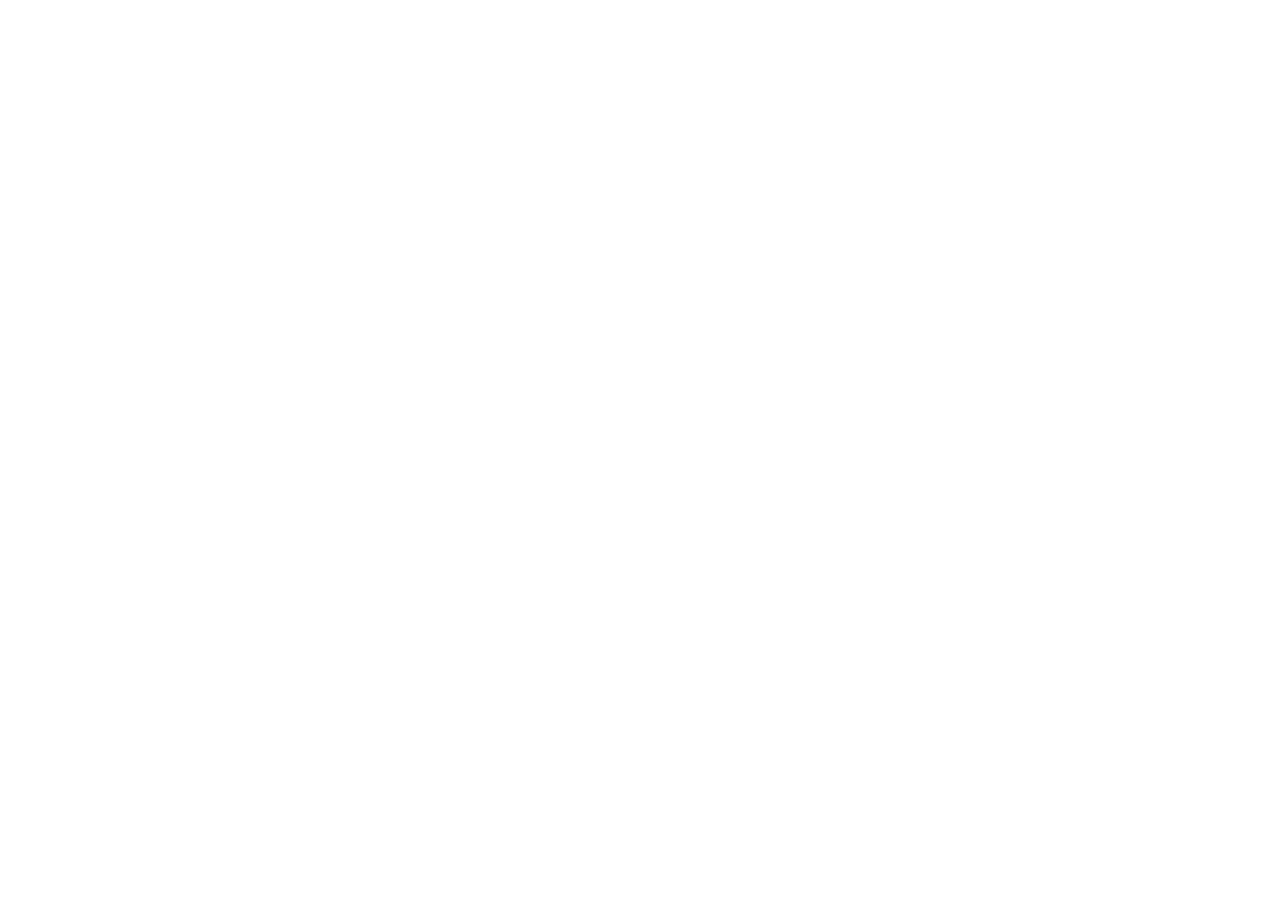
==== index.html @ 8aeec88a "Add README.md and index.html" ====
<!DOCTYPE html>
<html lang="en">
<head>
    <meta charset="UTF-8">
    <meta http-equiv="X-UA-Compatible" content="IE=edge">
    <meta name="viewport" content="width=device-width, initial-scale=1.0">
    <title></title>
</head>
<body>
    
</body>
</html>
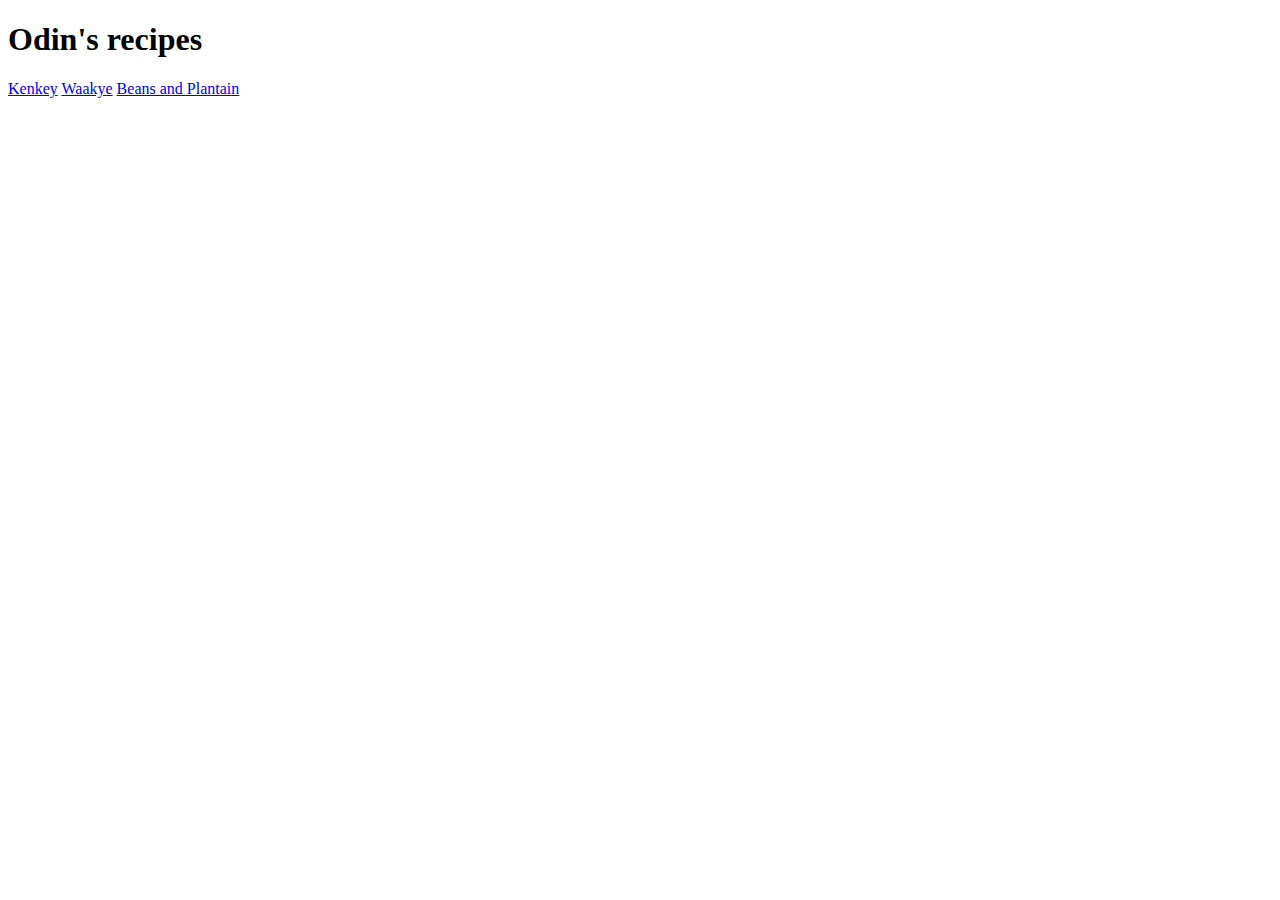
==== commit cdc81a87: "Beans and Plantain recipe page" ====
--- a/index.html
+++ b/index.html
@@ -7,6 +7,9 @@
     <title></title>
 </head>
 <body>
-    
+    <h1>Odin's recipes</h1>
+    <a href="./recipes/kenkey.html">Kenkey</a>
+    <a href="./recipes/waakye.html">Waakye</a>
+    <a href="./recipes/beans-plantain.html">Beans and Plantain</a>
 </body>
 </html>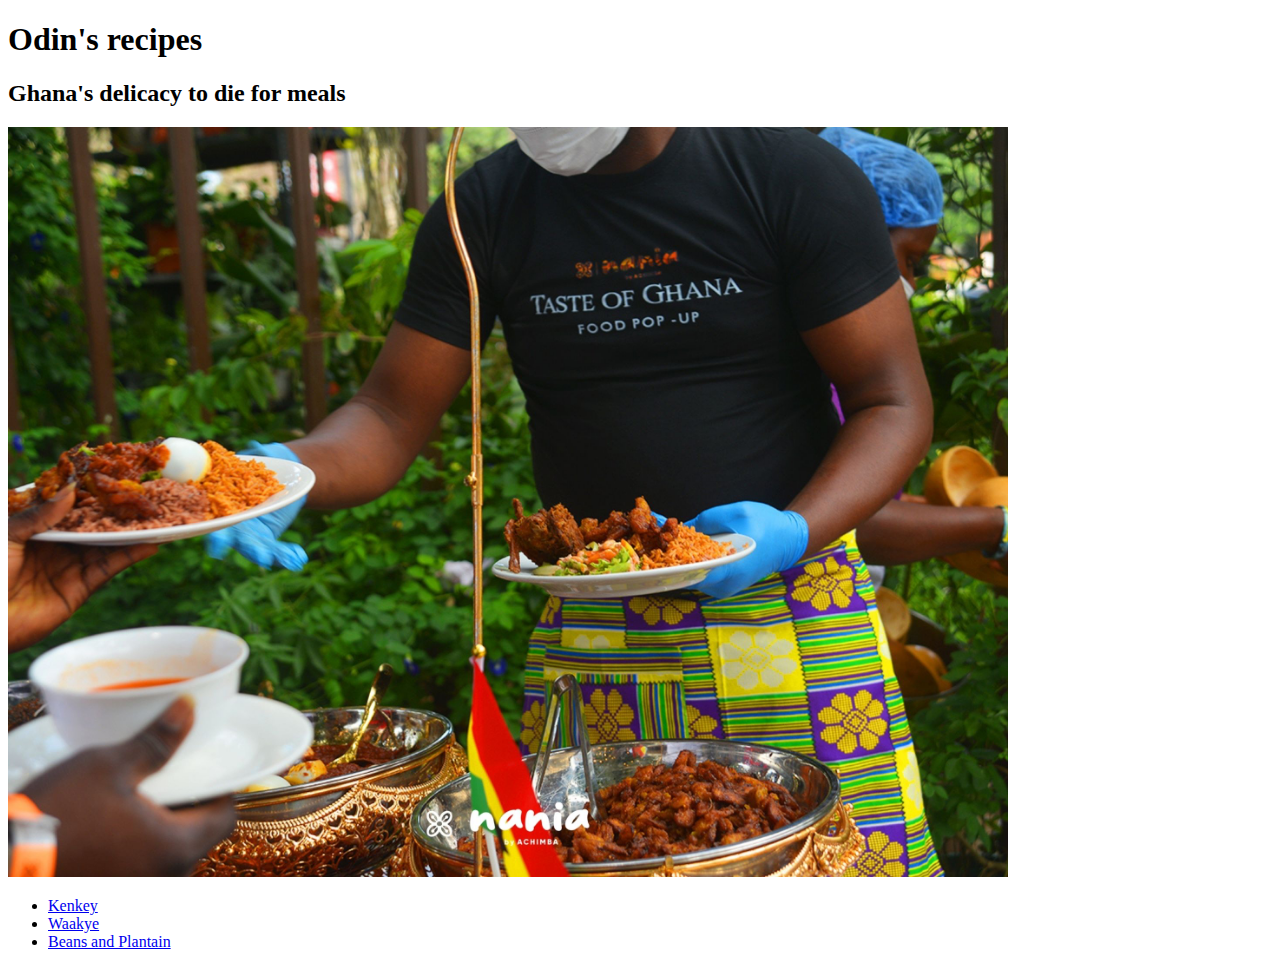
==== commit b1fea269: "Recipe page finished" ====
--- a/index.html
+++ b/index.html
@@ -7,9 +7,18 @@
     <title></title>
 </head>
 <body>
-    <h1>Odin's recipes</h1>
-    <a href="./recipes/kenkey.html">Kenkey</a>
-    <a href="./recipes/waakye.html">Waakye</a>
-    <a href="./recipes/beans-plantain.html">Beans and Plantain</a>
+    <h1>Odin's recipes</h1> 
+    <h2>Ghana's delicacy to die for meals</h2>
+    <img src="./images/Ghana delicacies.jpeg" style="width:1000px ;" alt="Ghana delicacies">
+    <ul>
+        <li> <a href="./recipes/kenkey.html">Kenkey</a></li>
+        <li><a href="./recipes/waakye.html">Waakye</a></li>
+        <li><a href="./recipes/beans-plantain.html">Beans and Plantain</a></li>
+
+    </ul>
+
+   
+    
+    
 </body>
 </html>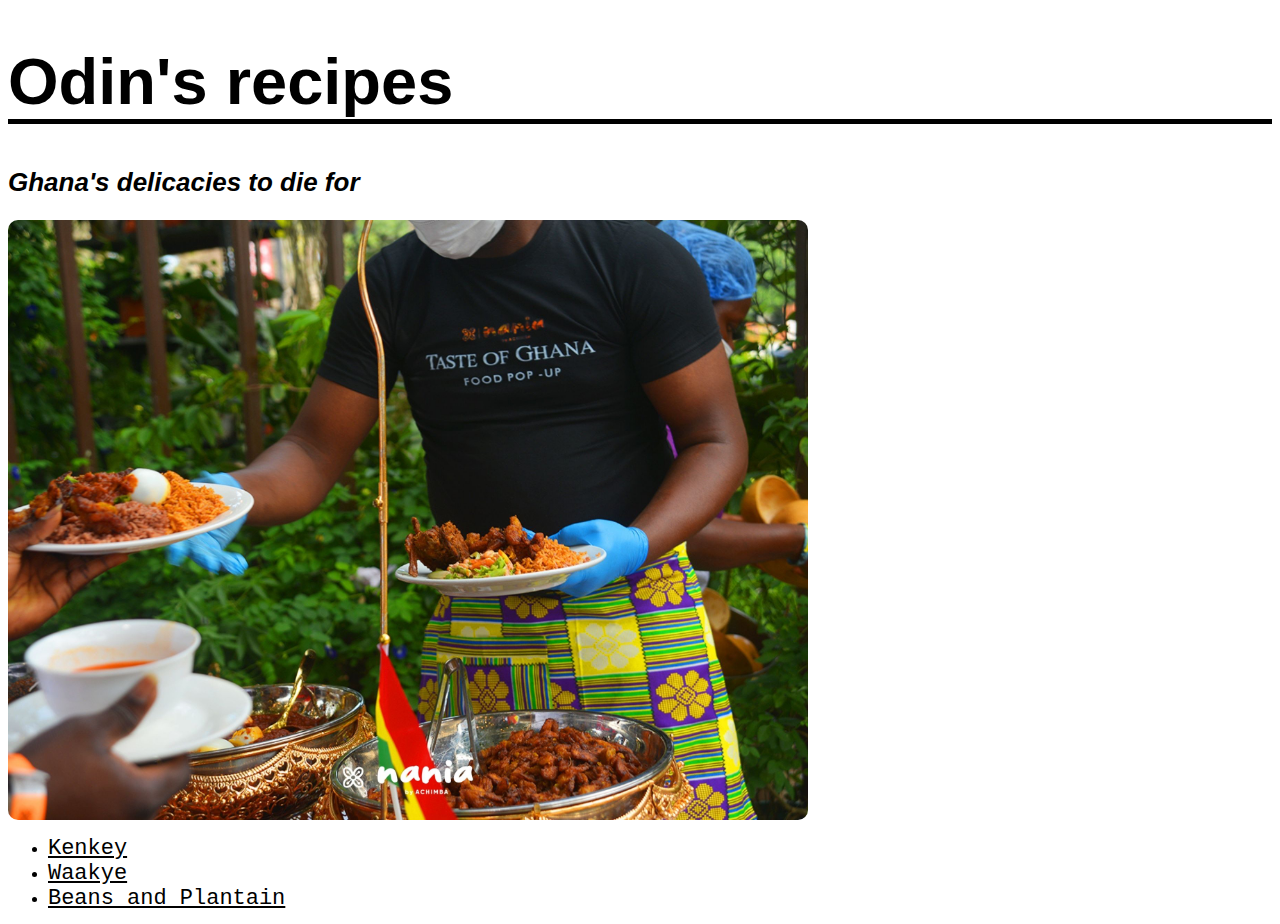
==== commit a30417d0: "just styling" ====
--- a/index.html
+++ b/index.html
@@ -4,12 +4,13 @@
     <meta charset="UTF-8">
     <meta http-equiv="X-UA-Compatible" content="IE=edge">
     <meta name="viewport" content="width=device-width, initial-scale=1.0">
-    <title></title>
+    <title>Odin's recipe project</title>
+    <link rel="stylesheet" href="./index.css">
 </head>
 <body>
     <h1>Odin's recipes</h1> 
-    <h2>Ghana's delicacy to die for meals</h2>
-    <img src="./images/Ghana delicacies.jpeg" style="width:1000px ;" alt="Ghana delicacies">
+    <h2>Ghana's delicacies to die for</h2>
+    <img src="./images/Ghana delicacies.jpeg"  alt="Ghana delicacies">
     <ul>
         <li> <a href="./recipes/kenkey.html">Kenkey</a></li>
         <li><a href="./recipes/waakye.html">Waakye</a></li>
--- a/index.css
+++ b/index.css
@@ -0,0 +1,33 @@
+body {
+    font-family: 'Segoe UI', Tahoma, Geneva, Verdana, sans-serif;
+    font-size: small;
+    color: black;
+
+}
+
+h1 {
+    font-size: 5em;
+    border-bottom: 5px solid black;
+    
+}
+
+h2 {
+    font-size: 2em;
+    font-style: italic;
+}
+
+img {
+    width: 50rem;
+    height: auto;
+    border-radius: 10px;
+}
+ a,li,p {
+    font-family: 'Courier New', Courier, monospace;
+    font-size: 1.3em;
+    color: black;
+    
+}
+
+strong {
+    font-size: 2em;
+}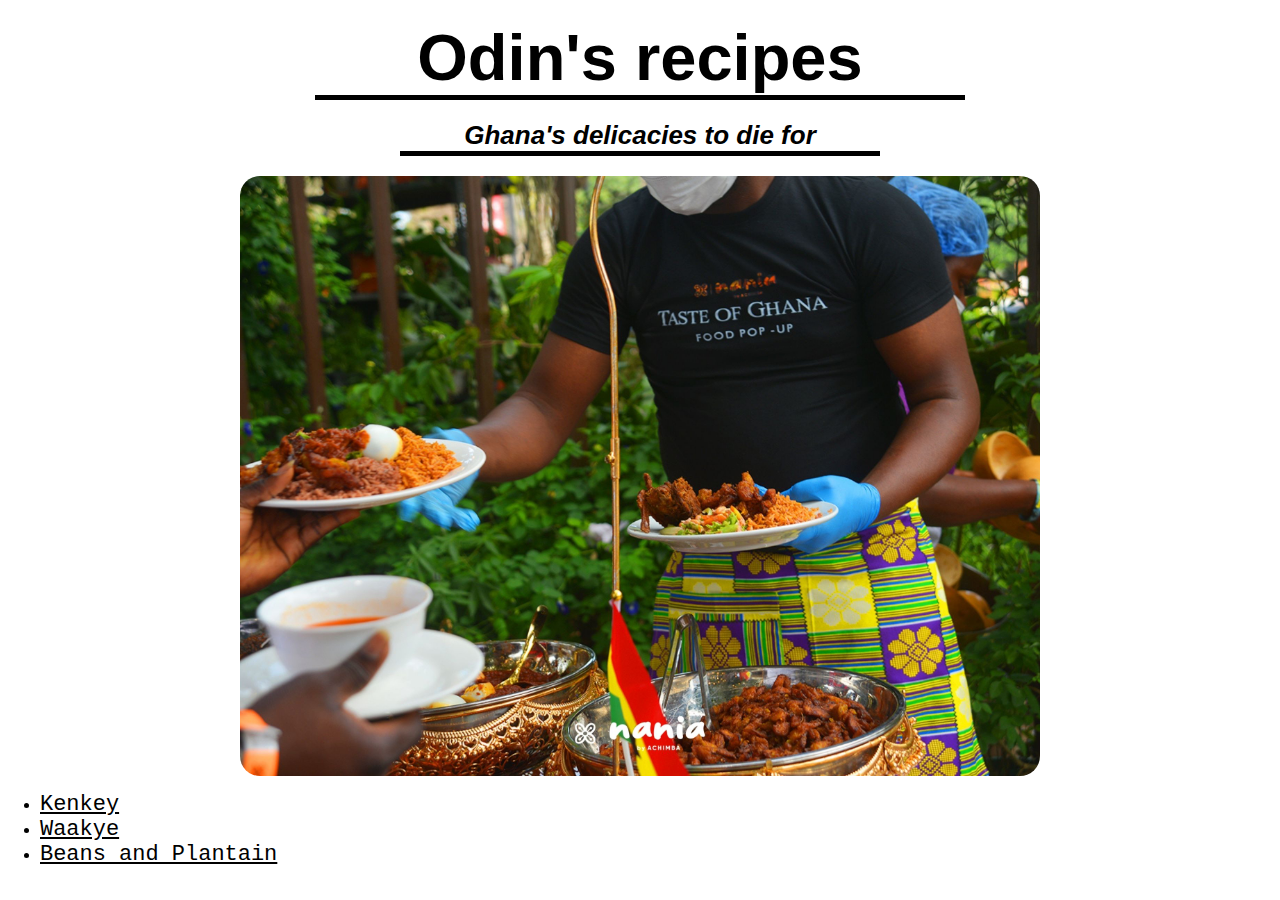
==== commit 948f4173: "modifying margins and paddings" ====
--- a/index.html
+++ b/index.html
@@ -10,7 +10,10 @@
 <body>
     <h1>Odin's recipes</h1> 
     <h2>Ghana's delicacies to die for</h2>
-    <img src="./images/Ghana delicacies.jpeg"  alt="Ghana delicacies">
+    <div class="image">
+        <img src="./images/Ghana delicacies.jpeg"  alt="Ghana delicacies">
+
+    </div>
     <ul>
         <li> <a href="./recipes/kenkey.html">Kenkey</a></li>
         <li><a href="./recipes/waakye.html">Waakye</a></li>
--- a/index.css
+++ b/index.css
@@ -2,24 +2,37 @@
     font-family: 'Segoe UI', Tahoma, Geneva, Verdana, sans-serif;
     font-size: small;
     color: black;
+    padding: 0px;
+    margin: 0px;
+    box-sizing: border-box;
 
 }
 
-h1 {
+h1,h2 {
     font-size: 5em;
     border-bottom: 5px solid black;
+    width: 10em;
+    text-align: center;
+    margin: 20px auto;
     
 }
 
 h2 {
     font-size: 2em;
     font-style: italic;
+    width: 30rem;
 }
 
-img {
+.image {
     width: 50rem;
     height: auto;
     border-radius: 10px;
+    margin: 0px auto;
+}
+img {
+    width: 100%;
+    height: 100%;
+    border-radius: 20px;
 }
  a,li,p {
     font-family: 'Courier New', Courier, monospace;
